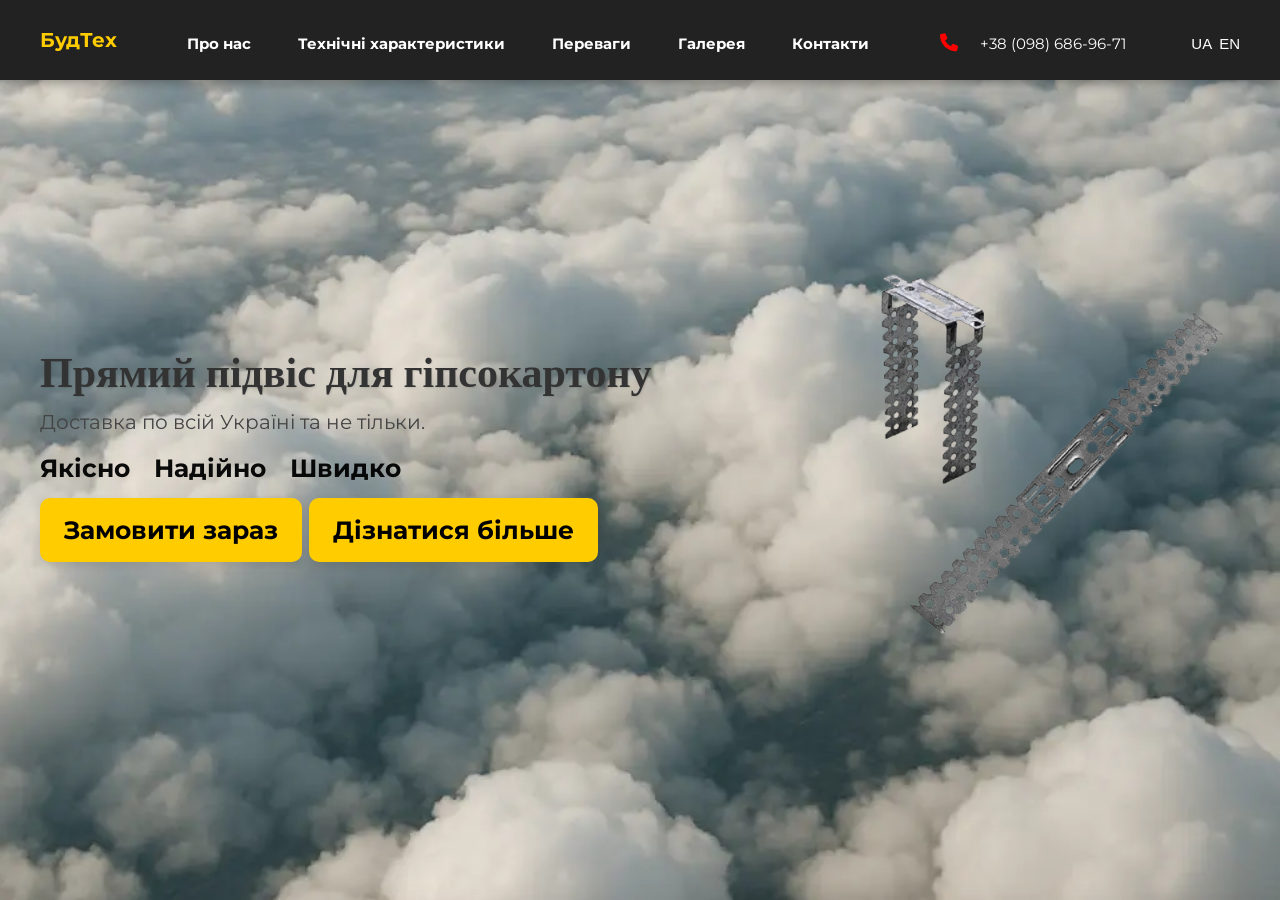
==== index.html @ ad37a6a7 "Добавив для хостингу" ====
﻿<!DOCTYPE html>
<html lang="uk">
<head>
    <meta charset="UTF-8" />
    <meta name="viewport" content="width=device-width, initial-scale=1.0" />
    <meta name="description" content="Прямий підвіс для гіпсокартону — висока якість, доставка по Україні. Виробник напряму.">
    <link rel="stylesheet" href="style.css" />
    <link href="https://fonts.googleapis.com/css2?family=Kaushan+Script&family=Montserrat:ital,wght@0,700;1,400&display=swap" rel="stylesheet">
    <link rel="stylesheet" href="https://cdnjs.cloudflare.com/ajax/libs/font-awesome/6.0.0/css/all.min.css">
    <title>Прямий підвіс для гіпсокартону</title>
</head>

<body>



    <main class="scroll-container">

        <section class="hero" id="top">
            <header>
                <div class="container">
                    <div class="logo">БудТех</div>
                    <nav id="nav">
                        <a href="#about">Про нас</a>
                        <a href="#characteristics">Технічні характеристики</a>
                        <a href="#advantages">Переваги</a>
                        <a href="#gallery">Галерея</a>
                        <a href="#contact">Контакти</a>
                    </nav>
                    <div class="contact-button">
                        <span style="color: red; font-size: 18px" class="fa fa-phone"></span>
                        <a href="tel:+380986869671">+38 (098) 686-96-71</a>
                    </div>
                    <div class="lang-switch">

                        <button onclick="setLang('uk')">UA</button>
                        <button onclick="setLang('en')">EN</button>
                    </div>
                    <div class="burger" id="burger">
                        <span></span>
                        <span></span>
                        <span></span>
                    </div>
                </div>
            </header>
            <div class="container">
                <div class="text">
                    <h2>Прямий підвіс для гіпсокартону</h2>
                    <p>Доставка по всій Україні та не тільки.</p>
                    <div class="features">
                        <span>Якісно</span>
                        <span>Надійно</span>
                        <span>Швидко</span>
                    </div>

                    <a href="order" class="btn" id="btn">Замовити зараз</a>
                    <a href="#about" class="btn" id="btn">Дізнатися більше</a>
                </div>
                <div class="product-image">
                    <img src="src/images/hat.webp" alt="Прямий підвіс">
                </div>
            </div>
        </section>

        <section id="about" class="about">
            <div class="container">
                <h2>Про нас</h2>
                <p>Ми — виробник якісних підвісів для гіпсокартону. Наша продукція виготовляється з оцинкованої сталі товщиною 0.9–1.0 мм, що забезпечує високу міцність та надійність.</p>
                <img src="src/images/512.png" alt="Лого компанії" />
            </div>
        </section>

        <section id="characteristics" class="characteristics">
            <div class="container">
                <h2>Технічні характеристики</h2>
                <div class="grid">
                    <div class="card">
                        <a style="font: bold; font-size:23px;">Навантаження до 40кг</a>
                        <ul>
                            <li><strong>Матеріал:</strong> оцинкована сталь</li>
                        </ul>
                    </div>
                    <div class="card">
                        <ul>
                            <li><strong>Товщина:</strong> 0.9–1.0 мм</li>
                        </ul>
                    </div>

                </div>

            </div>
        </section>

        <section id="advantages" class="advantages">
            <div class="container">
                <h2 class="h2">Наші переваги</h2>
                <div class="grid">
                    <div class="card"><i class="fa-solid fa-industry"></i><br>Власне виробництво</div>
                    <div class="card"><i class="fa-solid fa-star"></i><br>Висока якість сталі</div>
                    <div class="card"><i class="fa-solid fa-truck-fast"></i><br>Швидка доставка</div>
                    <div class="card"><i class="fa-solid fa-coins"></i><br>Доступна ціна</div>

                </div>
            </div>
        </section>

        <section id="gallery" class="gallery">
            <div class="container">
                <h2>Галерея продукції</h2>
                <div class="slider-container">
                    <button class="slide-btn left">&#10094;</button>
                    <div class="slider">
                        <img src="src/images/Приклад.webp" alt="Підвіс 1">
                        <img src="src/images/Приклад.webp" alt="Підвіс 2">
                        <img src="src/images/Приклад.webp" alt="Підвіс 3">
                        <img src="src/images/Приклад.webp" alt="Підвіс 4">
                        <img src="src/images/Приклад.webp" alt="Підвіс 5">
                        <img src="src/images/Приклад.webp" alt="Підвіс 6">

                    </div>
                    <button class="slide-btn right">&#10095;</button>
                </div>
            </div>


        </section>


        <section id="contact" class="contact">
            <div class="container">
                <h2>Зв'язатися з нами</h2>
                <p>Маєте питання? Запитайте їх у застосунках нижче.</p>
                <div class="social">
                    <!--<a href="#"><i class="fab fa-instagram"></i></a>-->
                    <!--<a href="#"><i class="fab fa-facebook"></i></a>-->
                    <a href="#"><i class="fab fa-telegram"></i></a>
                    <a href="#"><i class="fab fa-viber"></i></a>
                </div>
                <p>Або телефонуйте за номером нижче</p>
                <a class="phone" href="tel:+380986869671">+38 (098) 686-96-71</a>
            </div>
        </section>

        <section id="faq" class="faq">
            <div class="container">
                <h2>Відповіді на можливі питання</h2>

                <div class="faq-item">
                    <button class="faq-question">
                        Яке мінімальне замовлення?
                        <span class="faq-icon">&#62;</span>
                    </button>
                    <div class="faq-answer">
                        <p>Від 100 шт. Але завжди можна домовитись індивідуально.</p>
                    </div>
                </div>

                <div class="faq-item">
                    <button class="faq-question">
                        Чи є сертифікати якості?
                        <span class="faq-icon">&#62;</span>
                    </button>
                    <div class="faq-answer">
                        <p>Так, продукція має всі необхідні документи.</p>
                    </div>
                </div>
            </div>
            <footer>
                <div class="container">

                    <!-- Соцмережі -->
                    <div class="social">
                        <a href="#"><i class="fab fa-instagram"></i></a>
                        <a href="#"><i class="fab fa-facebook"></i></a>
                        <a href="#"><i class="fab fa-telegram"></i></a>
                    </div>
                    <div class="footer-phone">
                        <a href="tel:+380686850086">
                            +38 (068) 685-00-85
                        </a>
                    </div>
                    <!-- Копірайт -->
                    <p>&copy; 2025 Підвіси UA. Всі права захищено.</p>
                </div>


            </footer>
        </section>


        <a href="#top" class="to-top" aria-label="Нагору">
            <i class="fa-solid fa-arrow-up"></i>
        </a>

    </main>
    <script src="https://cdnjs.cloudflare.com/ajax/libs/gsap/3.12.5/gsap.min.js" defer></script>
    <script src="https://cdnjs.cloudflare.com/ajax/libs/gsap/3.12.5/ScrollTrigger.min.js" defer></script>
    <script src="main.js" defer></script>

</body>
</html>
---- style.css ----
﻿:root {
    --primary: #ffcc00;
    --dark: #222;
    --light: #fff;
}

* {
    margin: 0;
    padding: 0;
    box-sizing: border-box;
}

body {
    background-color: var(--dark);
    font-family: 'Montserrat', sans-serif;
    line-height: 1.6;
    color: var(--dark);
    overflow: hidden;
}

h1, h2, h3 {
    font-family: 'Kaushan Script', cursive;
    color: #333;
    text-shadow: 1px 1px 2px rgba(0,0,0,0.1);
}

/* Кнопки */
.btn {
    background: linear-gradient(to right, var(--primary), #ffd633);
    color: #000;
    padding: 12px 24px;
    text-decoration: none;
    font-weight: bold;
    border-radius: 30px;
    box-shadow: 0 4px 10px rgba(0,0,0,0.1);
    transition: all 0.3s ease-in-out;
}

    .btn:hover {
        transform: translateY(-3px);
        box-shadow: 0 6px 15px rgba(0,0,0,0.2);
    }


.container {
    width: 100%;
    max-width: 1200px;
    margin: auto;
    /*padding: 0 16px;*/ /* додай внутрішній відступ для телефона */
}


header .container {
    display: flex;
    justify-content: space-between;
    align-items: center;
}

/*Header*/
header {
    background: var(--dark);
    color: white;
    padding: 20px 0;
    width: 100%;
    position: fixed;
    top: 0;
    z-index: 1000;
    box-shadow: 0 4px 10px rgba(0,0,0,0.3);
}


    header .logo {
        color: var(--primary);
        font-size: 20px;
        font-weight: bold;
        text-decoration: none;
    }

    header h2, a {
        display: inline;
    }

/*Navigation*/
nav {
    float: unset;
    text-align: center
}

    nav a {
        color: white;
        text-decoration: none;
        margin-left: 20px;
        font-weight: bold;
        font-size: 15px;
        margin-right: 20px;
        position: relative;
        transition: transform 0.5s;
    }



        nav a::after {
            content: "";
            position: absolute;
            width: 100%;
            height: 3px;
            background: #fff;
            left: 0;
            bottom: -6px;
            border-radius: 5px;
            background-color: var(--primary);
            transform: scaleX(0);
            transition: transform 0.3s;
        }

        nav a:hover::after {
            transform: scaleX(1);
        }

        nav a:hover {
            color: var(--primary);
        }

        nav a.active-section {
            color: var(--primary);
        }

            nav a.active-section::after {
                transform: scaleX(1);
            }


.contact-button a {
    font-size: 15px;
    color: white;
    padding: 8px 15px;
    border-radius: 5px;
    text-decoration: none;
    transition: background-color 0.3s;
}

    .contact-button a:hover {
        color: var(--primary);
    }

/*Hero*/
.hero {
    background: url("src/images/Небо.webp") no-repeat center center/cover;
    color: black;
    text-align: left;
    /*    padding: 80px 0;*/
    font-size: 25px;
}

    .hero header {
        /*    background: transparent;*/
        /*padding: 20px 0;
    width: 100%;*/
        color: white;
        /*margin:0;*/
    }


    .hero h2 {
        font-size: 42px;
        color: #333;
    }

    .hero p {
        font-size: 20px;
        color: #444;
    }

    .hero .container {
        display: flex;
        align-items: center;
        justify-content: space-between;
        flex-wrap: wrap;
    }



    .hero .btn {
        background: var(--primary);
        /*        padding: 10px 20px;*/
        /*        text-decoration: none;*/
        /*        color: black;*/
        font-weight: bold;
        /*        margin-top: 20px;*/
        display: inline-block;
        border-radius: 10px;
    }

    .hero .product-image {
        flex: 1 1 40%;
        max-width: 400px;
        /*  background: #fff;
  border-radius: 15px;
  overflow: hidden;
  box-shadow: 0 4px 20px rgba(0, 0, 0, 0.2);*/
    }

        .hero .product-image img {
            width: 100%;
            height: auto;
            display: block;
        }

.features {
    display: flex;
    justify-content: start;
    gap: 24px;
    font-weight: 700;
    margin-top: 10px;
    margin-bottom: 10px;
    font-size: 25px;
    background: none;
    min-height: 0;
}

    .features span {
        display: flex;
        align-items: start;
        gap: 6px;
        opacity: 0.95;
    }

    .features .sparkle {
        color: #ffe600;
    }

    .features .lightning {
        color: #ffca28;
    }

    .features .comet {
        color: #9dffc9;
    }


/*Section*/
section {
    scroll-snap-align: start;
    /*    padding: 60px 0;*/
    background: white;
    height: 100vh;
    display: flex;
    align-items: center;
    justify-content: center;
    flex-direction: column;
}

/*About*/
.about {
    background: var(--dark);
    padding: 60px 0;
    /*    border-radius: 16px;*/
    box-shadow: 0 4px 24px rgba(0,0,0,0.07);
    /*    margin: 40px 0;*/
}

    .about .container {
        display: flex;
        flex-wrap: wrap;
        align-items: center;
        /*    gap: 40px;*/
        /*    max-width: 900px;*/
        margin: 0 auto;
    }

    .about h2 {
        font-family: 'Kaushan Script', cursive;
        font-size: 2.5rem;
        color: var(--primary);
        /*    margin-bottom: 18px;*/
        flex: 1 1 100%;
        text-align: center;
    }

    .about p {
        font-size: 1.2rem;
        color: white;
        line-height: 1.7;
        margin-bottom: 0;
        flex: 1 1 350px;
    }

    .about img {
        max-width: 220px;
        width: 100%;
        border-radius: 12px;
        box-shadow: 0 2px 12px rgba(0,0,0,0.09);
        flex: 1 1 220px;
        margin-left: auto;
        margin-right: auto;
        display: block;
    }

/*characteristics*/
.characteristics {
    text-align: center;
    background: url("src/images/1.jpg") no-repeat center center/cover;
}

    .characteristics h2 {
        font-size: 36px;
        margin-bottom: 20px;
        color: var(--primary);
    }

    .characteristics .grid {
        display: grid;
        grid-template-columns: repeat(auto-fit, minmax(220px, 1fr));
        gap: 20px;
        margin-top: 30px;
    }

/*Advantages*/
.advantages {
    background: url(src/images/2.jpg) no-repeat center center/cover;
}

    .advantages .grid {
        display: grid;
        grid-template-columns: repeat(auto-fit, minmax(220px, 1fr));
        gap: 20px;
        margin-top: 30px;
    }

    .advantages h2 {
        font-size: 40px;
        color: var(--primary);
        text-align: center;
        margin-bottom: 20px;
    }

/*Card*/
.card {
    background: #ffffffcc;
    padding: 25px;
    border-radius: 15px;
    text-align: center;
    font-size: 18px;
    box-shadow: 0 4px 15px rgba(0,0,0,0.1);
    transition: transform 0.3s ease, box-shadow 0.3s ease;
    backdrop-filter: blur(5px);
}

    .card:hover {
        transform: translateY(-10px);
        box-shadow: 0 8px 20px rgba(0,0,0,0.2);
    }

/*Gallery*/
.gallery {
    background-color: var(--dark);
    padding: 40px 0;
    text-align: center;
    /*    border-radius: 30px 30px 0 0;*/
    box-shadow: 0 8px 32px rgba(0,0,0,0.25);
}

    .gallery h2 {
        font-size: 2.5rem;
        color: var(--primary);
        margin-bottom: 32px;
        letter-spacing: 2px;
        text-shadow: 0 2px 8px rgba(0,0,0,0.2);
    }

.slider-container {
    position: relative;
    overflow: hidden;
    margin-top: 30px;
    border-radius: 20px;
    box-shadow: 0 4px 24px rgba(0,0,0,0.18);
    background: #232323;
    padding: 16px 0;
}

.slider {
    display: flex;
    align-items: center; /* Вирівнює зображення по центру вертикалі */
    justify-content: center; /* Вирівнює по центру горизонталі */
    gap: 24px; /* Відстань між зображеннями */
    height: 260px; /* Встановіть бажану висоту блоку галереї */
}

    .slider img {
        height: 220px; /* Однакова висота для всіх зображень */
        width: 340px; /* Однакова ширина, можна змінити під ваш дизайн */
        object-fit: cover; /* Обрізає зображення, щоб не було спотворень */
        border-radius: 18px;
        margin: 0;
        box-shadow: 0 2px 16px rgba(0,0,0,0.18);
        border: 2px solid var(--primary);
        background: #fff;
        transition: box-shadow 0.3s, border-color 0.3s, transform 0.3s;
        display: block;
    }

.slide-btn {
    position: absolute;
    top: 50%;
    transform: translateY(-50%);
    background: linear-gradient(135deg, var(--primary) 60%, #fff 100%);
    color: var(--dark);
    font-size: 2.2rem;
    border-radius: 50%;
    width: 48px;
    height: 48px;
    line-height: 48px;
    text-align: center;
    border: 2px solid var(--primary);
    box-shadow: 0 2px 8px rgba(0,0,0,0.18);
    cursor: pointer;
    transition: background 0.3s, color 0.3s, box-shadow 0.3s;
    z-index: 2;
    opacity: 0.92;
    will-change: box-shadow, background;
}

    .slide-btn:hover {
        background: var(--primary);
        color: #fff;
        box-shadow: 0 4px 16px rgba(255,204,0,0.25);
        /* Без scale! */
    }

    .slide-btn.left {
        left: 12px;
    }

    .slide-btn.right {
        right: 12px;
    }

/*Contact*/
.contact {
    background-color: var(--dark);
    /*    background: url("images/Підвал.png") no-repeat center center/cover;*/
}

    .contact h2 {
        font-size: 2.5rem;
        color: var(--primary);
        text-align: center;
        margin-bottom: 20px;
        letter-spacing: 2px;
        text-shadow: 0 2px 8px rgba(0,0,0,0.2);
    }

    .contact p {
        font-size: 1.2rem;
        color: white;
        text-align: center;
        margin-bottom: 20px;
    }

    .contact .social {
        color: var(--primary);
        font-size: 10rem;
        margin: 0 12px;
        /*        transition: color 0.3s;*/
        display: flex;
        justify-content: center;
    }

        .contact .social a {
            color: var(--primary);
            font-size: 4rem;
            margin: 0 12px;
            transition: color 0.3s;
            /*        margin-bottom:20px;*/
        }

            .contact .social a:hover {
                color: white;
            }

    .contact .phone {
        justify-content: center;
        display: flex;
        text-decoration: none;
        font-size: 1.2rem;
        color: var(--primary);
        text-align: center;
        margin-top: 20px;
        transition: color 0.3s;
    }

        .contact .phone:hover {
            color: white;
        }

/* Footer */
footer {
    text-align: center;
    background: var(--dark);
    color: var(--primary);
    width: 100%;
    padding: 30px 0;
    display: flex;
}

    footer .social a {
        color: var(--primary);
        font-size: 24px;
        margin: 0 12px;
        transition: color 0.3s;
    }

        footer .social a:hover {
            color: white;
        }



.lang-switch button {
    background: transparent;
    border: none;
    font-size: 15px;
    cursor: pointer;
    color: white;
}

    .lang-switch button:hover {
        color: var(--primary);
    }

html {
    scroll-behavior: smooth;
}

.scroll-down {
    /*    margin-top: 40px;*/
    font-size: 18px;
    color: var(--primary);
    text-decoration: none;
    font-weight: bold;
    border: 2px solid var(--primary);
    padding: 10px 20px;
    border-radius: 30px;
    transition: all 0.3s;
    animation: bounce 2s infinite;
    display: inline-block;
    opacity: 1;
    transition: opacity 0.5s ease;
}

    .scroll-down:hover {
        background-color: var(--primary);
        color: black;
    }

@keyframes bounce {
    0%, 20%, 50%, 80%, 100% {
        transform: translateY(0);
    }

    40% {
        transform: translateY(6px);
    }

    60% {
        transform: translateY(3px);
    }
}

.scroll-down.hidden {
    opacity: 0;
    pointer-events: none;
}

/* Testimonials */
.testimonials {
    background: #fff8e1;
    text-align: center;
}

/* Стиль секції FAQ */
.faq {
    background: linear-gradient(135deg, #1e1e1e, #2a2a2a);
    /*    padding: 60px 20px;*/
    color: #fff;
}

    .faq h2 {
        text-align: center;
        color: var(--primary);
        margin-bottom: 30px;
        font-size: 2rem;
        text-transform: uppercase;
    }

/* FAQ item */
.faq-item {
    border-bottom: 1px solid rgba(255, 204, 0, 0.3);
    margin-bottom: 15px;
    padding-bottom: 10px;
}

/* Питання */
.faq-question {
    width: 100%;
    text-align: left;
    background: none;
    border: none;
    color: #fff;
    font-size: 1.1rem;
    font-weight: bold;
    cursor: pointer;
    display: flex;
    justify-content: space-between;
    align-items: center;
    transition: color 0.3s;
}

    .faq-question:hover {
        color: var(--primary);
    }

/* Іконка */
.faq-icon {
    font-size: 1.3rem;
    color: var(--primary);
    transition: transform 0.5s;
    transform: rotate(90deg);
}

/* Відповідь */
.faq-answer {
    max-height: 0;
    overflow: hidden;
    opacity: 0;
    transition: max-height 0.4s ease, opacity 0.3s ease;
    color: #ddd;
}

    .faq-answer p {
        font-size: 0.8rem;
        margin-top: 10px;
        line-height: 1.4;
    }

/* Активний стан */
.faq-item.active .faq-answer {
    max-height: 200px; /* підлаштовуй під довжину тексту */
    opacity: 1;
}

.faq-item.active .faq-icon {
    transform: rotate(270deg);
}

/* Social Icons */
.social a {
    margin: 0 10px;
    color: white;
    font-size: 24px;
    transition: color 0.3s;
}

    .social a:hover {
        color: var(--primary);
    }
/*Scroll containers*/
.scroll-container {
    scroll-snap-type: y mandatory;
    overflow-y: scroll;
    height: 100vh;
    scroll-behavior: smooth;
}

    .scroll-container > section {
        scroll-snap-align: start;
        height: 100vh;
    }

        .scroll-container > section:last-child {
            scroll-snap-align: none;
        }
    /* Scrollbar */
    .scroll-container::-webkit-scrollbar {
        width: 8px;
    }

    .scroll-container::-webkit-scrollbar-thumb {
        background: var(--primary);
        border-radius: 10px;
    }

    .scroll-container::-webkit-scrollbar-track {
        background: #333;
    }
/* Burger Menu */
.burger {
    display: none;
    flex-direction: column;
    cursor: pointer;
}

    .burger span {
        height: 3px;
        width: 25px;
        background: #333;
        margin: 3px 0;
        transition: all 0.3s ease;
    }

.nav {
    display: flex;
}

    .nav a {
        display: inline-block;
    }

/* FAQ у футері */
.footer-faq {
    margin-bottom: 30px;
}

    .footer-faq h2 {
        color: var(--primary);
        text-align: center;
        margin-bottom: 20px;
    }

.footer-section {
    scroll-snap-align: start;
    height: 100vh;
    background: var(--dark); /* щоб виглядало як футер */
    display: flex;
    align-items: center;
    justify-content: center;
    flex-direction: column;
}

/* Елемент FAQ */
.faq-item {
    border-bottom: 1px solid rgba(255, 204, 0, 0.3);
}

.faq-question {
    width: 100%;
    text-align: left;
    background: none;
    border: none;
    color: #fff;
    padding: 12px 0;
    font-size: 1.1rem;
    font-weight: bold;
    cursor: pointer;
    transition: color 0.3s;
}

    .faq-question:hover {
        color: var(--primary);
    }

/* Відповідь */
.faq-answer {
    max-height: 0;
    overflow: hidden;
    transition: max-height 0.4s ease, padding 0.3s ease;
    color: #ddd;
}

    .faq-answer p {
        margin: 10px 0;
    }

/* Активний стан */
.faq-item.active .faq-answer {
    max-height: 200px; /* можна збільшити, якщо буде більше тексту */
    padding-bottom: 10px;
}


/* --- Адаптація для мобільних та планшетів --- */
@media (max-width: 900px) {
    .header .container {
        display: flex;
    }


    .container {
        max-width: 100%;
        padding: 0 12px;
    }

    .grid {
        display: flex;
        flex-direction: column;
        gap: 16px;
    }

    .product-image img {
        max-width: 220px;
        width: 100%;
        height: auto;
    }

    .card {
        font-size: 1rem;
        padding: 16px;
    }

    .slider-container {
        max-width: 100%;
    }

    .slider img {
        height: 180px;
    }
}

#form-response {
    font-size: 1.1rem;
    font-weight: bold;
    margin-top: 12px;
}


@media (max-width: 768px) {
    header .container {
        flex-direction: row;
        align-items: center;
        justify-content: space-between;
        gap: 0;
    }

    .hero .product-image {
        max-width: 280px;
        margin: 20px auto;
    }

    .logo {
        font-size: 1.2rem;
    }

    nav#nav {
        position: absolute;
        top: 56px;
        left: 0;
        right: 0;
        background: #fff;
        flex-direction: column;
        align-items: flex-start;
        gap: 0;
        padding: 16px;
        display: none;
        z-index: 10;
        box-shadow: 0 2px 8px rgba(0,0,0,0.1);
    }

        nav#nav.active {
            display: flex;
        }

    .burger {
        display: flex;
        flex-direction: column;
        gap: 4px;
        cursor: pointer;
        width: 32px;
        height: 32px;
        justify-content: center;
    }

        .burger span {
            display: block;
            height: 4px;
            background: #333;
            border-radius: 2px;
            margin: 3px 0;
        }

    .contact-button, .lang-switch {
        font-size: 0.9rem;
    }

    .slider img {
        height: 120px;
    }

    .slide-btn {
        font-size: 1.2rem;
        padding: 6px 12px;
    }

    .features {
        justify-content: center;
        flex-wrap: wrap;
        gap: 12px;
        font-size: 18px;
    }

    .features span {
        font-size: 1rem;
        margin-right: 8px;
    }

    form input, form textarea, form button {
        width: 100%;
        margin-bottom: 8px;
        font-size: 1rem;
    }

    .card {
        padding: 12px;
    }

    .social a {
        font-size: 1.3rem;
        margin-right: 10px;
    }
}

@media (max-width: 400px) {
    h2, .h2 {
        font-size: 1.1rem;
    }

    header .container {
        flex-wrap: nowrap;
    }

    .contact-button {
        display: none; /* прибираємо телефон, щоб не тиснув місце */
    }

    .hero h2 {
        font-size: 26px;
    }

    .hero p {
        font-size: 16px;
    }

    .btn {
        padding: 10px 18px;
        font-size: 14px;
    }

    .product-image img {
        max-width: 120px;
    }

    .slide-btn {
        font-size: 1rem;
    }

    .container {
        padding: 0 4px;
    }
}

/* --- ПОКРАЩЕНА ГАЛЕРЕЯ --- */
.slider img {
    min-width: 32%;
    max-width: 32%;
    object-fit: cover;
    border-radius: 18px;
    margin: 0 5px;
    box-shadow: 0 2px 16px rgba(0,0,0,0.18);
    border: 2px solid var(--primary);
    transition: box-shadow 0.3s, border-color 0.3s, transform 0.3s;
    background: #fff;
}

    .slider img:hover {
        transform: scale(1.03);
        box-shadow: 0 8px 32px rgba(255,204,0,0.18);
        border-color: #fff;
    }

/* Кнопки галереї */
.slide-btn {
    position: absolute;
    top: 50%;
    transform: translateY(-50%);
    background: linear-gradient(135deg, var(--primary) 60%, #fff 100%);
    color: var(--dark);
    font-size: 2.2rem;
    border-radius: 50%;
    width: 48px;
    height: 48px;
    line-height: 48px;
    text-align: center;
    border: 2px solid var(--primary);
    box-shadow: 0 2px 8px rgba(0,0,0,0.18);
    cursor: pointer;
    transition: background 0.3s, color 0.3s, box-shadow 0.3s;
    z-index: 2;
    opacity: 0.92;
    will-change: box-shadow, background;
}

    .slide-btn:hover {
        background: var(--primary);
        color: #fff;
        box-shadow: 0 4px 16px rgba(255,204,0,0.25);
        /* Без scale! */
    }

    .slide-btn.left {
        left: 12px;
    }

    .slide-btn.right {
        right: 12px;
    }

/* === Fixes for scroll-container & to-top visibility === */
.scroll-container {
    scroll-behavior: smooth;
}

.to-top {
    text-decoration: none;
    position: fixed;
    bottom: 30px;
    right: 30px;
    background: var(--primary);
    color: var(--dark);
    padding: 12px 16px;
    border-radius: 30px;
    font-size: 18px;
    cursor: pointer;
    box-shadow: 0 4px 10px rgba(0,0,0);
    transition: all 0.3s ease-in-out;
    display: flex;
    align-items: center;
    justify-content: center;
    z-index: 1000;
    transform: translateY(0) scale(1);
    opacity: 0;
    pointer-events: none;
}

    .to-top.show {
        opacity: 1;
        pointer-events: auto;
    }


    .to-top:hover {
        transform: translateY(-5px) scale(1.1);
        background-color: #ffd633;
    }

.footer-phone {
    /*    margin-bottom: 20px;*/
}

    .footer-phone a {
        display: inline-flex;
        align-items: center;
        /*        gap: 10px;*/
        /*        font-size: 1.3rem;*/
        color: var(--primary);
        text-decoration: none;
        font-weight: bold;
        /*        padding: 10px 20px;*/
        /*        border: 2px solid var(--primary);*/
        /*        border-radius: 30px;*/
        transition: all 0.3s ease;
    }

        .footer-phone a:hover {
            /*            background: var(--primary);*/
            color: white;
            transform: translateY(-3px);
            /*            box-shadow: 0 4px 12px rgba(0,0,0,0.3);*/
        }

    .footer-phone i {
        font-size: 0.5rem;
    }

/* === BURGER / MOBILE NAV FIXES (insert at the end of style.css) === */

@media (max-width: 768px) {
    /* Темний фон меню на мобільних, видимі посилання */
    nav#nav {
        position: absolute;
        top: 64px; /* під header */
        left: 0;
        right: 0;
        background: var(--dark); /* замість білого полотна */
        color: #fff;
        flex-direction: column;
        align-items: stretch;
        padding: 8px 12px;
        display: none;
        z-index: 1001;
        gap: 4px;
        box-shadow: 0 6px 18px rgba(0,0,0,0.35);
    }

        nav#nav.active {
            display: flex;
            animation: navShow 220ms ease-out;
        }

        /* Посилання в мобільному меню */
        nav#nav a {
            color: #fff; /* видимий текст */
            padding: 12px 10px;
            margin: 0;
            font-size: 18px;
            text-decoration: none;
            border-bottom: 1px solid rgba(255,255,255,0.03);
        }

            nav#nav a:hover {
                color: var(--primary);
            }

    /* Бургер завжди видно поверх */
    .burger {
        display: flex;
        z-index: 1002;
        width: 36px;
        height: 36px;
        align-items: center;
        justify-content: center;
    }

        .burger span {
            width: 24px;
            height: 3px;
            background: #fff; /* світла лінія для темного header */
            border-radius: 2px;
            transition: transform 0.28s ease, opacity 0.22s ease;
            display: block;
        }

        /* Анімація в хрестик */
        .burger.active span:nth-child(1) {
            transform: translateY(6px) rotate(45deg);
        }

        .burger.active span:nth-child(2) {
            opacity: 0;
        }

        .burger.active span:nth-child(3) {
            transform: translateY(-6px) rotate(-45deg);
        }
}

/* Аккуратне появлення меню */
@keyframes navShow {
    from {
        opacity: 0;
        transform: translateY(-6px);
    }

    to {
        opacity: 1;
        transform: translateY(0);
    }
}
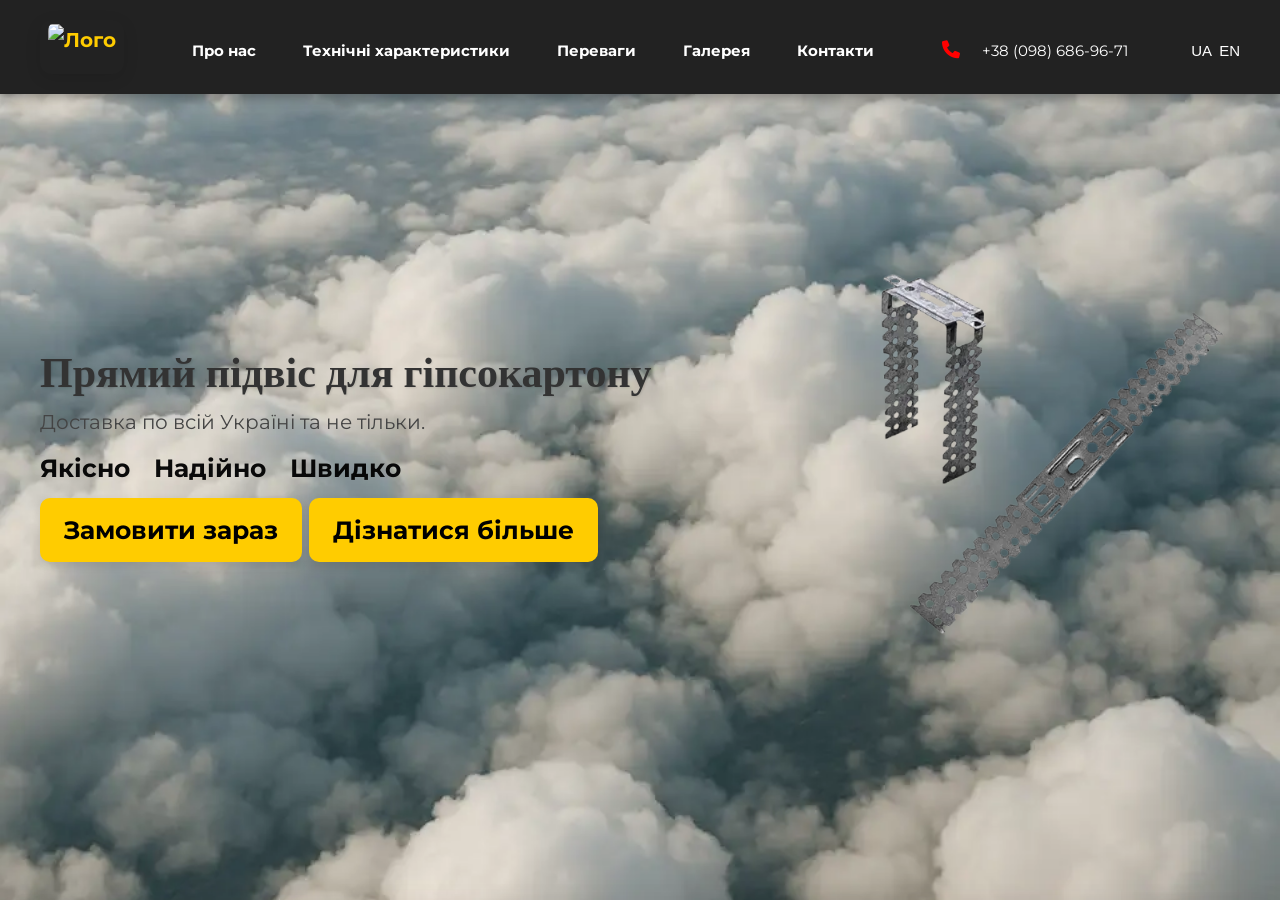
==== commit 61a0eec0: "Добавив логотип(фото профілю) та додав стилі до нього" ====
--- a/index.html
+++ b/index.html
@@ -19,7 +19,9 @@
         <section class="hero" id="top">
             <header>
                 <div class="container">
-                    <div class="logo">БудТех</div>
+                    <a href="/" class="logo">
+                        <img src="src/images/logo.webp" alt="Лого" />
+                    </a>
                     <nav id="nav">
                         <a href="#about">Про нас</a>
                         <a href="#characteristics">Технічні характеристики</a>
--- a/style.css
+++ b/style.css
@@ -299,7 +299,7 @@
 /*characteristics*/
 .characteristics {
     text-align: center;
-    background: url("src/images/1.jpg") no-repeat center center/cover;
+    background: url("src/images/1.webp") no-repeat center center/cover;
 }
 
     .characteristics h2 {
@@ -317,7 +317,7 @@
 
 /*Advantages*/
 .advantages {
-    background: url(src/images/2.jpg) no-repeat center center/cover;
+    background: url(src/images/2.webp) no-repeat center center/cover;
 }
 
     .advantages .grid {
@@ -1164,3 +1164,36 @@
         transform: translateY(0);
     }
 }
+
+.logo {
+    display: flex;
+    align-items: center;
+    gap: 10px;
+    text-decoration: none;
+    padding: 0;
+    margin: 0;
+    transition: transform 0.2s;
+}
+
+.logo img {
+    height: 54px;
+    width: auto;
+    border-radius: 12px;
+    box-shadow: 0 4px 16px rgba(0,0,0,0.10);
+/*    background: #fff;*/
+    padding: 4px 8px;
+    transition: box-shadow 0.3s, transform 0.2s;
+}
+
+.logo:hover img {
+    box-shadow: 0 8px 24px rgba(0,0,0,0.18);
+    transform: scale(1.07);
+}
+
+@media (max-width: 600px) {
+    .logo img {
+        height: 38px;
+        padding: 2px 4px;
+        border-radius: 8px;
+    }
+}
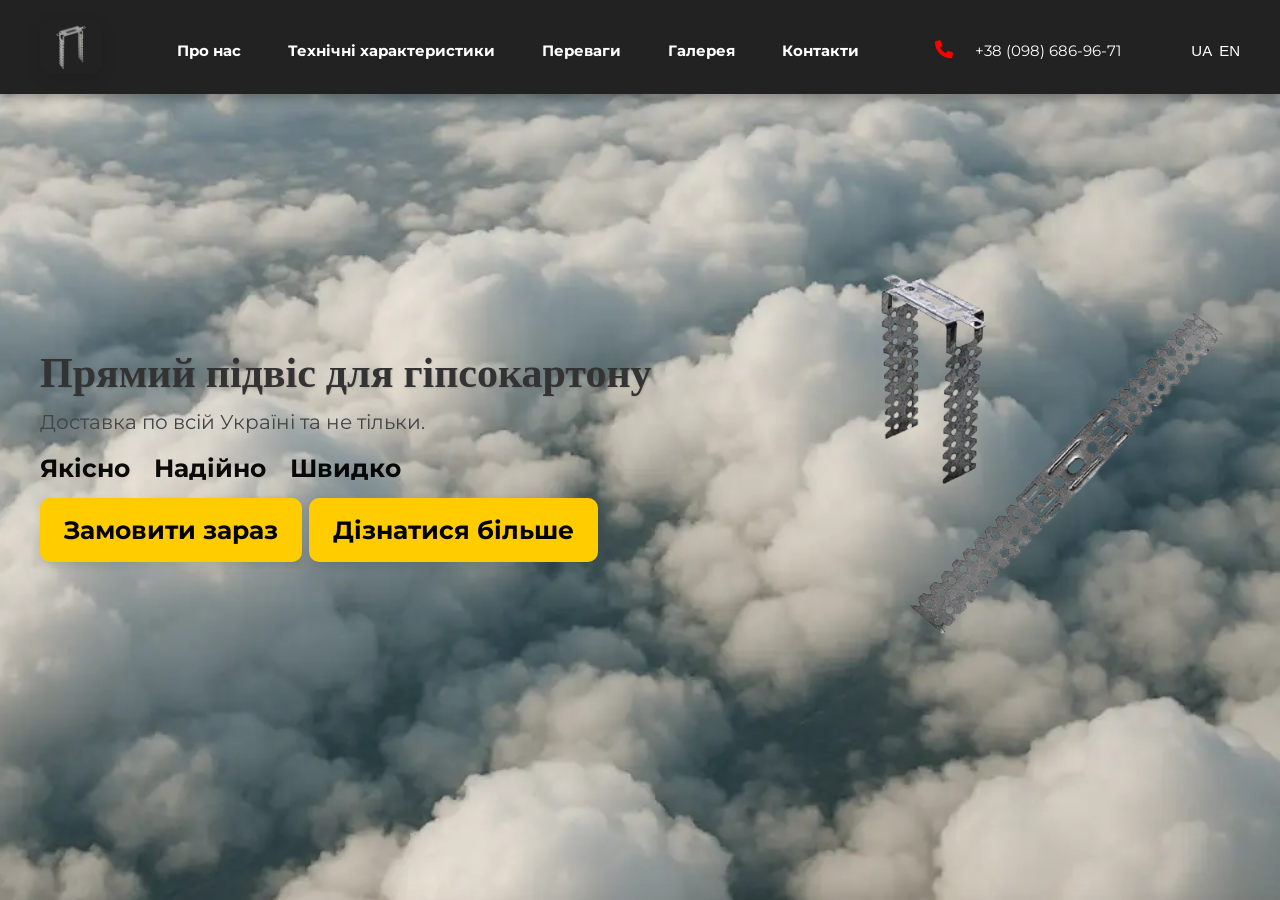
==== commit c4f7e075: "Добавив логотип(фото профілю) та додав стилі до нього" ====
--- a/index.html
+++ b/index.html
@@ -19,7 +19,7 @@
         <section class="hero" id="top">
             <header>
                 <div class="container">
-                    <a href="/" class="logo">
+                    <a href="https://krealiss.github.io/P-pidvis/" class="logo">
                         <img src="src/images/logo.webp" alt="Лого" />
                     </a>
                     <nav id="nav">
